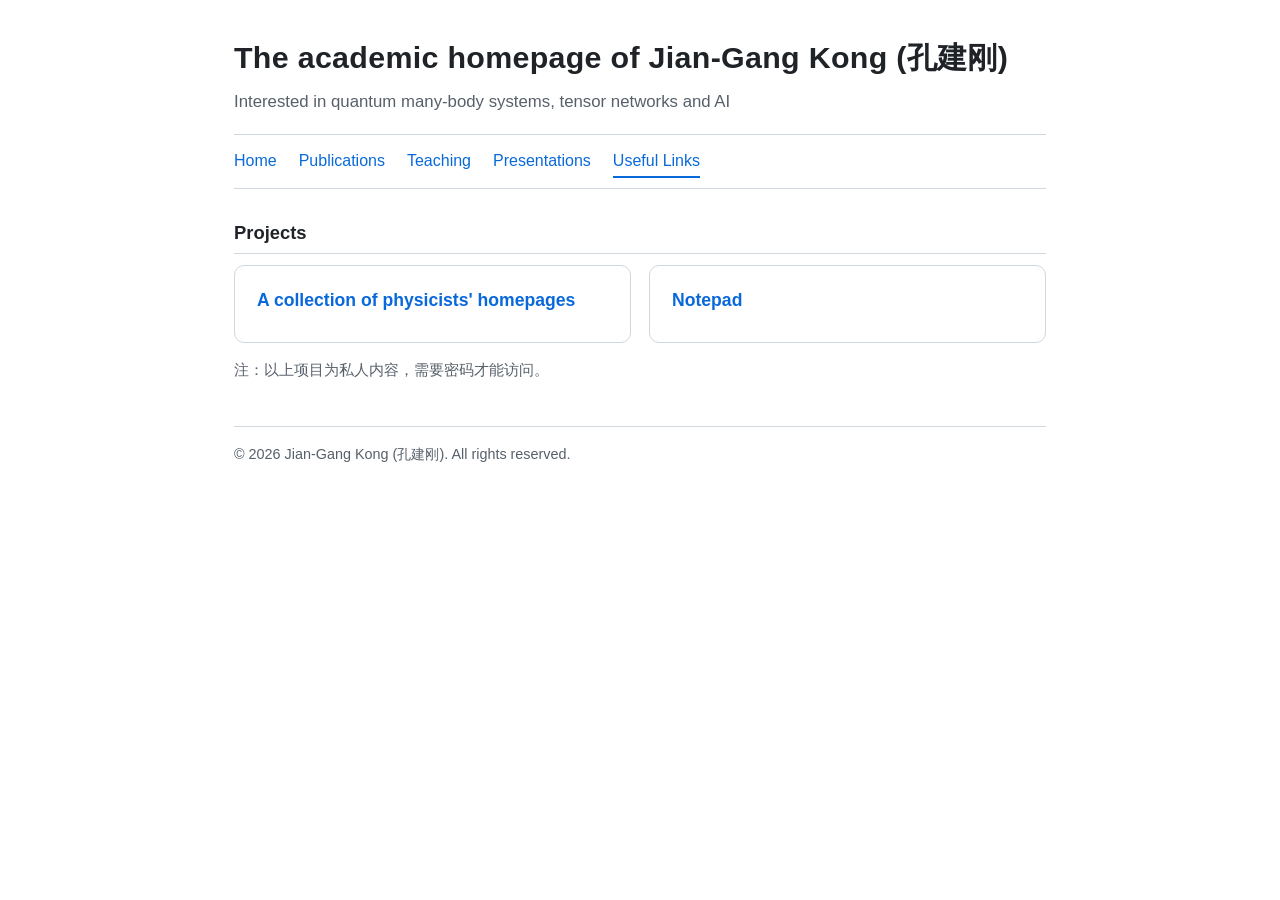
==== useful-links.html @ 266a2fc8 "Initial website" ====
<!DOCTYPE html>
<html lang="en">
<head>
  <meta charset="utf-8">
  <meta name="viewport" content="width=device-width, initial-scale=1.0">
  <title>Jian-Gang Kong (孔建刚) — Useful Links</title>
  <link rel="stylesheet" href="assets/css/style.css">
</head>
<body>

  <header class="site-header">
    <h1 class="site-title">The academic homepage of Jian-Gang Kong (孔建刚)</h1>
    <p class="site-subtitle">Interested in quantum many-body systems, tensor networks and AI</p>
  </header>

  <nav class="nav">
    <a href="index.html">Home</a>
    <a href="publications.html">Publications</a>
    <a href="teaching.html">Teaching</a>
    <a href="presentations.html">Presentations</a>
    <a href="useful-links.html" class="active">Useful Links</a>
  </nav>

  <div class="section">
    <div class="section-title">Projects</div>
    <div class="project-grid">
      <a class="project-card" href="private/physicists.html">
        <h3>A collection of physicists' homepages</h3>
      </a>
      <a class="project-card" href="private/notepad/index.html">
        <h3>Notepad</h3>
      </a>
    </div>
    <p class="muted">注：以上项目为私人内容，需要密码才能访问。</p>
  </div>

  <footer class="last-update">
    &copy; 2026 Jian-Gang Kong (孔建刚). All rights reserved.
  </footer>

</body>
</html>
---- assets/css/style.css ----
/* ============================================================
   Personal academic website — minimal stylesheet
   Design inspired by: https://akiyama-es.github.io/
   ============================================================ */

:root {
  --text:      #1f2328;
  --muted:     #57606a;
  --accent:    #0969da;
  --accent-bg: #f6f8fa;
  --border:    #d0d7de;
}

* {
  box-sizing: border-box;
}

html {
  -webkit-text-size-adjust: 100%;
}

body {
  max-width: 860px;
  margin: 0 auto;
  padding: 32px 24px 48px;
  font-family: -apple-system, BlinkMacSystemFont, "Segoe UI",
               "Helvetica Neue", Arial, "PingFang SC", "Microsoft YaHei",
               sans-serif;
  font-size: 16px;
  line-height: 1.7;
  color: var(--text);
  background: #ffffff;
}

/* ---------- Header / name ---------- */

.site-header {
  margin-bottom: 8px;
}

.site-title {
  margin: 0;
  font-size: 1.9rem;
  font-weight: 700;
  letter-spacing: 0.01em;
}

.site-subtitle {
  margin: 4px 0 0;
  color: var(--muted);
  font-size: 1.05rem;
}

/* ---------- Navigation ---------- */

.nav {
  display: flex;
  flex-wrap: wrap;
  gap: 4px 22px;
  margin: 18px 0 28px;
  padding: 10px 0;
  border-top: 1px solid var(--border);
  border-bottom: 1px solid var(--border);
}

.nav a {
  text-decoration: none;
  color: var(--accent);
  font-weight: 500;
  padding: 2px 0;
  border-bottom: 2px solid transparent;
  transition: border-color 0.15s;
}

.nav a:hover {
  border-bottom-color: var(--accent);
}

.nav a.active {
  border-bottom-color: var(--accent);
}

/* ---------- Sections ---------- */

.section {
  margin-bottom: 2.2em;
}

.section-title {
  font-size: 1.15rem;
  font-weight: 700;
  margin: 0 0 0.6em;
  padding-bottom: 0.25em;
  border-bottom: 1px solid var(--border);
}

.section-content {
  line-height: 1.7;
}

/* ---------- Profile (photo + intro text) ---------- */

.profile {
  display: flex;
  gap: 28px;
  align-items: center;
}

.profile-photo img {
  width: 190px;
  max-width: 100%;
  height: auto;
  display: block;
  border-radius: 8px;
  border: 1px solid var(--border);
  box-shadow: 0 1px 4px rgba(0, 0, 0, 0.1);
}

.profile-text {
  flex: 1;
  min-width: 0;
  line-height: 1.7;
}

/* ---------- CV-style rows (dates + text) ---------- */

.cv-list {
  display: flex;
  flex-direction: column;
  gap: 0.55em;
}

.cv-row {
  display: grid;
  grid-template-columns: 190px 1fr;
  column-gap: 24px;
  align-items: start;
}

.cv-date {
  color: var(--muted);
  white-space: nowrap;
}

/* ---------- Publication list ---------- */

.pub-year {
  font-weight: 700;
  margin: 1.4em 0 0.4em;
}

.pub-list {
  list-style: none;
  margin: 0;
  padding: 0;
}

.pub-list li {
  margin-bottom: 1.1em;
}

.pub-title {
  font-weight: 600;
}

.pub-authors {
  color: var(--muted);
  font-size: 0.95rem;
}

.pub-journal {
  font-size: 0.95rem;
}

.pub-links a {
  font-size: 0.88rem;
  margin-right: 12px;
  white-space: nowrap;
}

/* ---------- Keyword list ---------- */

.keyword-list {
  line-height: 1.9;
}

/* ---------- Lists ---------- */

.simple-list {
  margin: 0;
  padding-left: 1.2em;
}

.simple-list li {
  margin-bottom: 0.35em;
}

/* ---------- Links ---------- */

a {
  color: var(--accent);
  word-break: break-word;
}

a:hover {
  text-decoration: underline;
}

code {
  font-family: ui-monospace, SFMono-Regular, Menlo, Consolas, monospace;
  font-size: 0.92em;
  background: var(--accent-bg);
  padding: 1px 5px;
  border-radius: 4px;
}

/* ---------- Project cards (Useful Links) ---------- */

.project-grid {
  display: grid;
  grid-template-columns: repeat(auto-fit, minmax(240px, 1fr));
  gap: 18px;
}

.project-card {
  display: block;
  padding: 20px 22px;
  border: 1px solid var(--border);
  border-radius: 10px;
  background: #ffffff;
  text-decoration: none;
  color: var(--text);
  transition: border-color 0.15s, box-shadow 0.15s;
}

.project-card:hover {
  border-color: var(--accent);
  box-shadow: 0 2px 10px rgba(0, 0, 0, 0.08);
  text-decoration: none;
}

.project-card h3 {
  margin: 0 0 6px;
  font-size: 1.1rem;
  color: var(--accent);
}

.project-card p {
  margin: 0;
  color: var(--muted);
  font-size: 0.92rem;
  line-height: 1.5;
}

.muted {
  color: var(--muted);
  font-size: 0.92rem;
}

/* ---------- Private-area gate ---------- */

.psw-gate {
  position: fixed;
  inset: 0;
  z-index: 9999;
  background: rgba(246, 248, 250, 0.97);
  display: flex;
  align-items: center;
  justify-content: center;
  padding: 24px;
}

.psw-card {
  width: 100%;
  max-width: 380px;
  background: #ffffff;
  border: 1px solid var(--border);
  border-radius: 12px;
  padding: 28px 26px;
  text-align: center;
  box-shadow: 0 8px 30px rgba(0, 0, 0, 0.12);
}

.psw-card .lock {
  font-size: 2rem;
}

.psw-card h2 {
  margin: 10px 0 4px;
  font-size: 1.25rem;
}

.psw-card p {
  margin: 0 0 16px;
  color: var(--muted);
  font-size: 0.92rem;
}

.psw-card input[type="password"] {
  width: 100%;
  padding: 9px 12px;
  margin-bottom: 12px;
  font-size: 1rem;
  border: 1px solid var(--border);
  border-radius: 6px;
}

.psw-card input[type="password"]:focus {
  outline: none;
  border-color: var(--accent);
}

.psw-card button {
  width: 100%;
  padding: 9px 0;
  font-size: 1rem;
  font-weight: 600;
  color: #ffffff;
  background: var(--accent);
  border: none;
  border-radius: 6px;
  cursor: pointer;
}

.psw-card button:hover {
  filter: brightness(1.08);
}

.psw-error {
  margin: 10px 0 0;
  color: #cf222e;
  font-size: 0.9rem;
  min-height: 1.2em;
}

/* ---------- Notepad (private diary) ---------- */

.nd-breadcrumb {
  margin: 0 0 14px;
  color: var(--muted);
  font-size: 0.92rem;
}

.nd-breadcrumb a {
  text-decoration: none;
}

.nd-grid {
  display: flex;
  flex-wrap: wrap;
  gap: 10px;
}

.nd-btn {
  padding: 8px 16px;
  font-size: 0.98rem;
  border: 1px solid var(--border);
  border-radius: 8px;
  background: #ffffff;
  color: var(--text);
  cursor: pointer;
  transition: border-color 0.15s, color 0.15s;
}

.nd-btn:hover {
  border-color: var(--accent);
  color: var(--accent);
}

.nd-btn:disabled {
  opacity: 0.35;
  cursor: not-allowed;
}

.nd-btn:disabled:hover {
  border-color: var(--border);
  color: var(--text);
}

.nd-btn.nd-strong {
  font-weight: 600;
}

.nd-entry {
  margin-top: 18px;
  padding: 18px 20px;
  border: 1px solid var(--border);
  border-left: 4px solid var(--accent);
  border-radius: 8px;
  background: var(--accent-bg);
}

.nd-entry h3 {
  margin: 0 0 10px;
  font-size: 1.05rem;
}

.nd-entry p {
  margin: 0 0 0.8em;
  line-height: 1.8;
}

.nd-entry p:last-child {
  margin-bottom: 0;
}

.nd-hint {
  color: var(--muted);
  font-size: 0.92rem;
}

/* ---------- Physicist list (multi-column) ---------- */

.phys-multi {
  display: grid;
  grid-auto-flow: column; /* fill each column top-to-bottom, then next */
  column-gap: 44px;
  align-items: start;
}

.phys-item {
  break-inside: avoid;
  margin-bottom: 0.9em;
}

.phys-item .muted {
  font-size: 0.85rem;
}

/* ---------- Footer ---------- */

.last-update {
  margin-top: 3em;
  padding-top: 1em;
  border-top: 1px solid var(--border);
  font-size: 0.9rem;
  color: var(--muted);
}

/* ---------- Mobile ---------- */

@media screen and (max-width: 640px) {
  body {
    padding: 20px 16px 40px;
    font-size: 15px;
  }

  .site-title {
    font-size: 1.6rem;
  }

  .nav {
    gap: 4px 16px;
  }

  .cv-row {
    grid-template-columns: 1fr;
    row-gap: 0.15em;
  }

  .cv-date {
    font-weight: 600;
    white-space: normal;
  }

  .profile {
    flex-direction: column;
    align-items: center;
    text-align: center;
  }

  .profile-photo img {
    width: 160px;
  }

  .project-grid {
    grid-template-columns: 1fr;
  }

  /* single column on small screens */
  .phys-multi {
    display: block;
  }
}
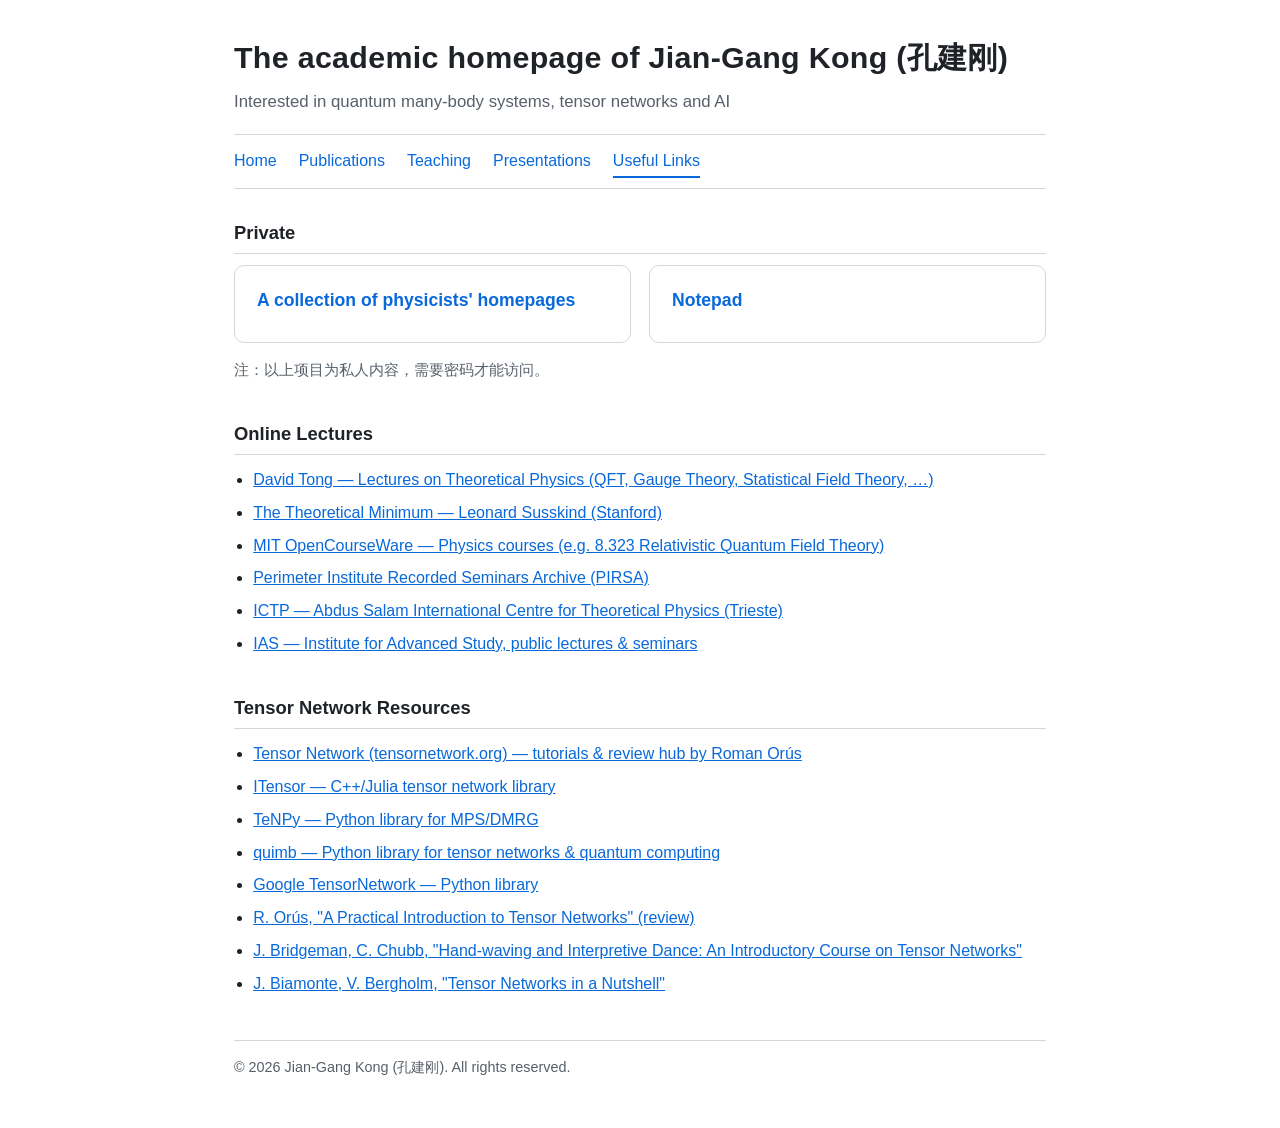
==== commit 021ef5a6: "Add Online Lectures and Tensor Network Resources sections" ====
--- a/useful-links.html
+++ b/useful-links.html
@@ -22,7 +22,7 @@
   </nav>
 
   <div class="section">
-    <div class="section-title">Projects</div>
+    <div class="section-title">Private</div>
     <div class="project-grid">
       <a class="project-card" href="private/physicists.html">
         <h3>A collection of physicists' homepages</h3>
@@ -34,6 +34,38 @@
     <p class="muted">注：以上项目为私人内容，需要密码才能访问。</p>
   </div>
 
+  <div class="section">
+    <div class="section-title">Online Lectures</div>
+    <div class="section-content">
+      <!-- TODO: add / edit lecture links here -->
+      <ul class="simple-list">
+        <li><a href="https://www.damtp.cam.ac.uk/user/tong/teaching.html">David Tong — Lectures on Theoretical Physics (QFT, Gauge Theory, Statistical Field Theory, …)</a></li>
+        <li><a href="https://theoreticalminimum.com/">The Theoretical Minimum — Leonard Susskind (Stanford)</a></li>
+        <li><a href="https://ocw.mit.edu/">MIT OpenCourseWare — Physics courses (e.g. 8.323 Relativistic Quantum Field Theory)</a></li>
+        <li><a href="https://pirsa.org/">Perimeter Institute Recorded Seminars Archive (PIRSA)</a></li>
+        <li><a href="https://www.ictp.it/">ICTP — Abdus Salam International Centre for Theoretical Physics (Trieste)</a></li>
+        <li><a href="https://www.ias.edu/">IAS — Institute for Advanced Study, public lectures &amp; seminars</a></li>
+      </ul>
+    </div>
+  </div>
+
+  <div class="section">
+    <div class="section-title">Tensor Network Resources</div>
+    <div class="section-content">
+      <!-- TODO: add / edit tensor-network resources here -->
+      <ul class="simple-list">
+        <li><a href="https://tensornetwork.org/">Tensor Network (tensornetwork.org) — tutorials &amp; review hub by Roman Orús</a></li>
+        <li><a href="https://itensor.org/">ITensor — C++/Julia tensor network library</a></li>
+        <li><a href="https://tenpy.readthedocs.io/">TeNPy — Python library for MPS/DMRG</a></li>
+        <li><a href="https://quimb.readthedocs.io/">quimb — Python library for tensor networks &amp; quantum computing</a></li>
+        <li><a href="https://github.com/google/TensorNetwork">Google TensorNetwork — Python library</a></li>
+        <li><a href="https://arxiv.org/abs/1306.2164">R. Orús, "A Practical Introduction to Tensor Networks" (review)</a></li>
+        <li><a href="https://arxiv.org/abs/1606.02639">J. Bridgeman, C. Chubb, "Hand-waving and Interpretive Dance: An Introductory Course on Tensor Networks"</a></li>
+        <li><a href="https://arxiv.org/abs/1708.00006">J. Biamonte, V. Bergholm, "Tensor Networks in a Nutshell"</a></li>
+      </ul>
+    </div>
+  </div>
+
   <footer class="last-update">
     &copy; 2026 Jian-Gang Kong (孔建刚). All rights reserved.
   </footer>
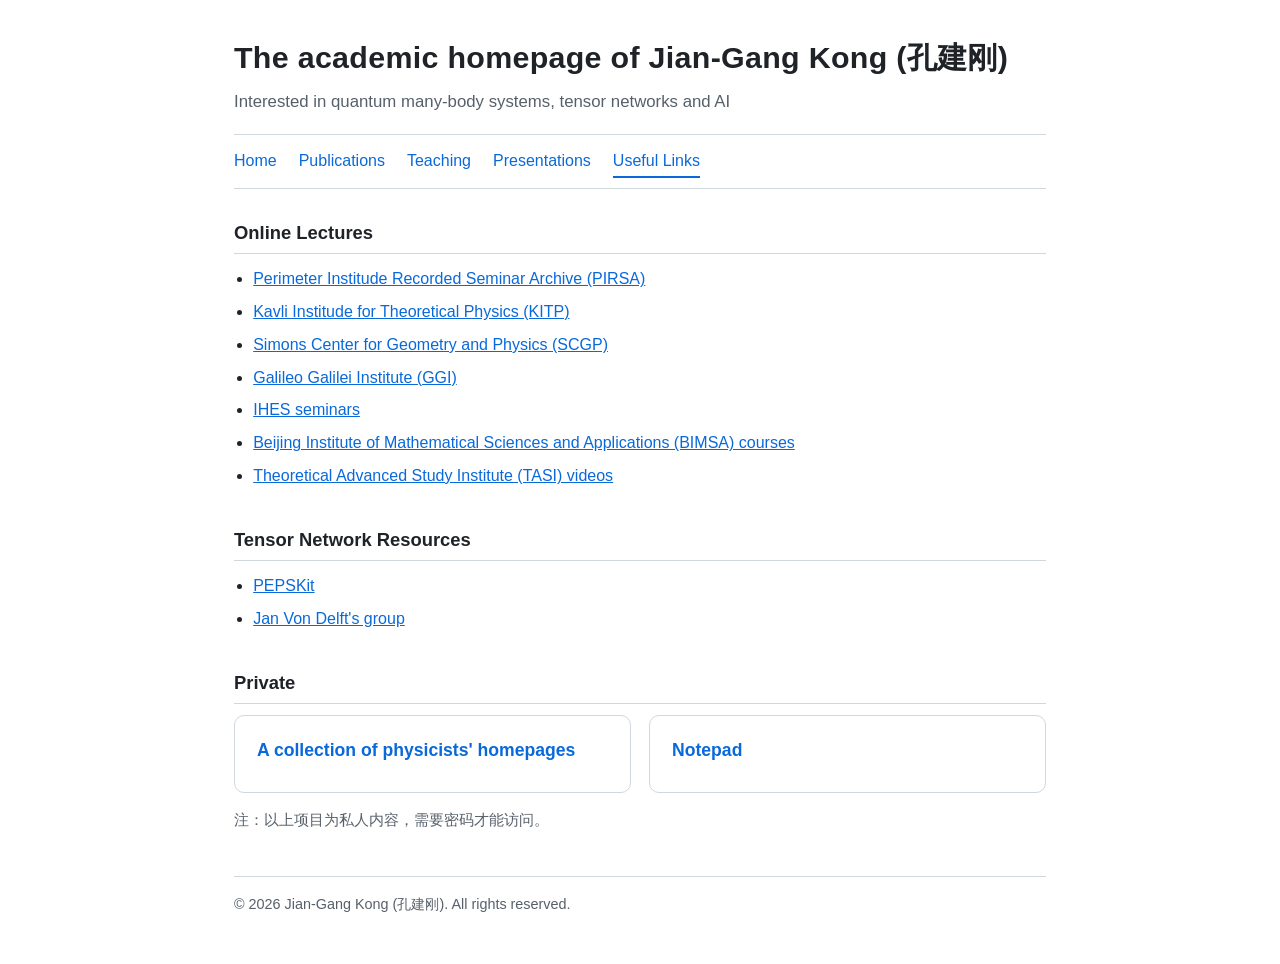
==== commit 9be5956f: "add tn resources and online lectures" ====
--- a/useful-links.html
+++ b/useful-links.html
@@ -22,6 +22,32 @@
   </nav>
 
   <div class="section">
+    <div class="section-title">Online Lectures</div>
+    <div class="section-content">
+      <ul class="simple-list">
+        <li><a href="https://pirsa.org/"> Perimeter Institude Recorded Seminar Archive (PIRSA) </a></li>
+        <li><a href="https://www.kitp.ucsb.edu/talks-archive"> Kavli Institude for Theoretical Physics (KITP) </a></li>
+        <li><a href="https://scgp.stonybrook.edu/video_portal/by_event.php"> Simons Center for Geometry and Physics (SCGP) </a></li>
+        <li><a href="https://www.ggi.infn.it/activities.php#pills-workshop"> Galileo Galilei Institute (GGI) </a></li>
+        <li><a href="https://www.ihes.fr/en/events/#seminars"> IHES seminars </a></li>
+        <li><a href="https://www.bimsa.cn/research/course/index.html"> Beijing Institute of Mathematical Sciences and Applications (BIMSA) courses </a></li>
+        <li><a href="https://www.youtube.com/@tasivideos4735"> Theoretical Advanced Study Institute (TASI) videos </a></li>
+      </ul>
+    </div>
+  </div>
+
+  <div class="section">
+    <div class="section-title">Tensor Network Resources</div>
+    <div class="section-content">
+      <!-- TODO: add / edit tensor-network resources here -->
+      <ul class="simple-list">
+        <li><a href="https://github.com/QuantumKitHub/PEPSKit.jl">PEPSKit</a></li>
+        <li><a href="https://www.theorie.physik.uni-muenchen.de/lsvondelft/jan-von-delft-group/teaching/index.html">Jan Von Delft's group</a></li>
+      </ul>
+    </div>
+  </div>
+
+    <div class="section">
     <div class="section-title">Private</div>
     <div class="project-grid">
       <a class="project-card" href="private/physicists.html">
@@ -34,38 +60,6 @@
     <p class="muted">注：以上项目为私人内容，需要密码才能访问。</p>
   </div>
 
-  <div class="section">
-    <div class="section-title">Online Lectures</div>
-    <div class="section-content">
-      <!-- TODO: add / edit lecture links here -->
-      <ul class="simple-list">
-        <li><a href="https://www.damtp.cam.ac.uk/user/tong/teaching.html">David Tong — Lectures on Theoretical Physics (QFT, Gauge Theory, Statistical Field Theory, …)</a></li>
-        <li><a href="https://theoreticalminimum.com/">The Theoretical Minimum — Leonard Susskind (Stanford)</a></li>
-        <li><a href="https://ocw.mit.edu/">MIT OpenCourseWare — Physics courses (e.g. 8.323 Relativistic Quantum Field Theory)</a></li>
-        <li><a href="https://pirsa.org/">Perimeter Institute Recorded Seminars Archive (PIRSA)</a></li>
-        <li><a href="https://www.ictp.it/">ICTP — Abdus Salam International Centre for Theoretical Physics (Trieste)</a></li>
-        <li><a href="https://www.ias.edu/">IAS — Institute for Advanced Study, public lectures &amp; seminars</a></li>
-      </ul>
-    </div>
-  </div>
-
-  <div class="section">
-    <div class="section-title">Tensor Network Resources</div>
-    <div class="section-content">
-      <!-- TODO: add / edit tensor-network resources here -->
-      <ul class="simple-list">
-        <li><a href="https://tensornetwork.org/">Tensor Network (tensornetwork.org) — tutorials &amp; review hub by Roman Orús</a></li>
-        <li><a href="https://itensor.org/">ITensor — C++/Julia tensor network library</a></li>
-        <li><a href="https://tenpy.readthedocs.io/">TeNPy — Python library for MPS/DMRG</a></li>
-        <li><a href="https://quimb.readthedocs.io/">quimb — Python library for tensor networks &amp; quantum computing</a></li>
-        <li><a href="https://github.com/google/TensorNetwork">Google TensorNetwork — Python library</a></li>
-        <li><a href="https://arxiv.org/abs/1306.2164">R. Orús, "A Practical Introduction to Tensor Networks" (review)</a></li>
-        <li><a href="https://arxiv.org/abs/1606.02639">J. Bridgeman, C. Chubb, "Hand-waving and Interpretive Dance: An Introductory Course on Tensor Networks"</a></li>
-        <li><a href="https://arxiv.org/abs/1708.00006">J. Biamonte, V. Bergholm, "Tensor Networks in a Nutshell"</a></li>
-      </ul>
-    </div>
-  </div>
-
   <footer class="last-update">
     &copy; 2026 Jian-Gang Kong (孔建刚). All rights reserved.
   </footer>
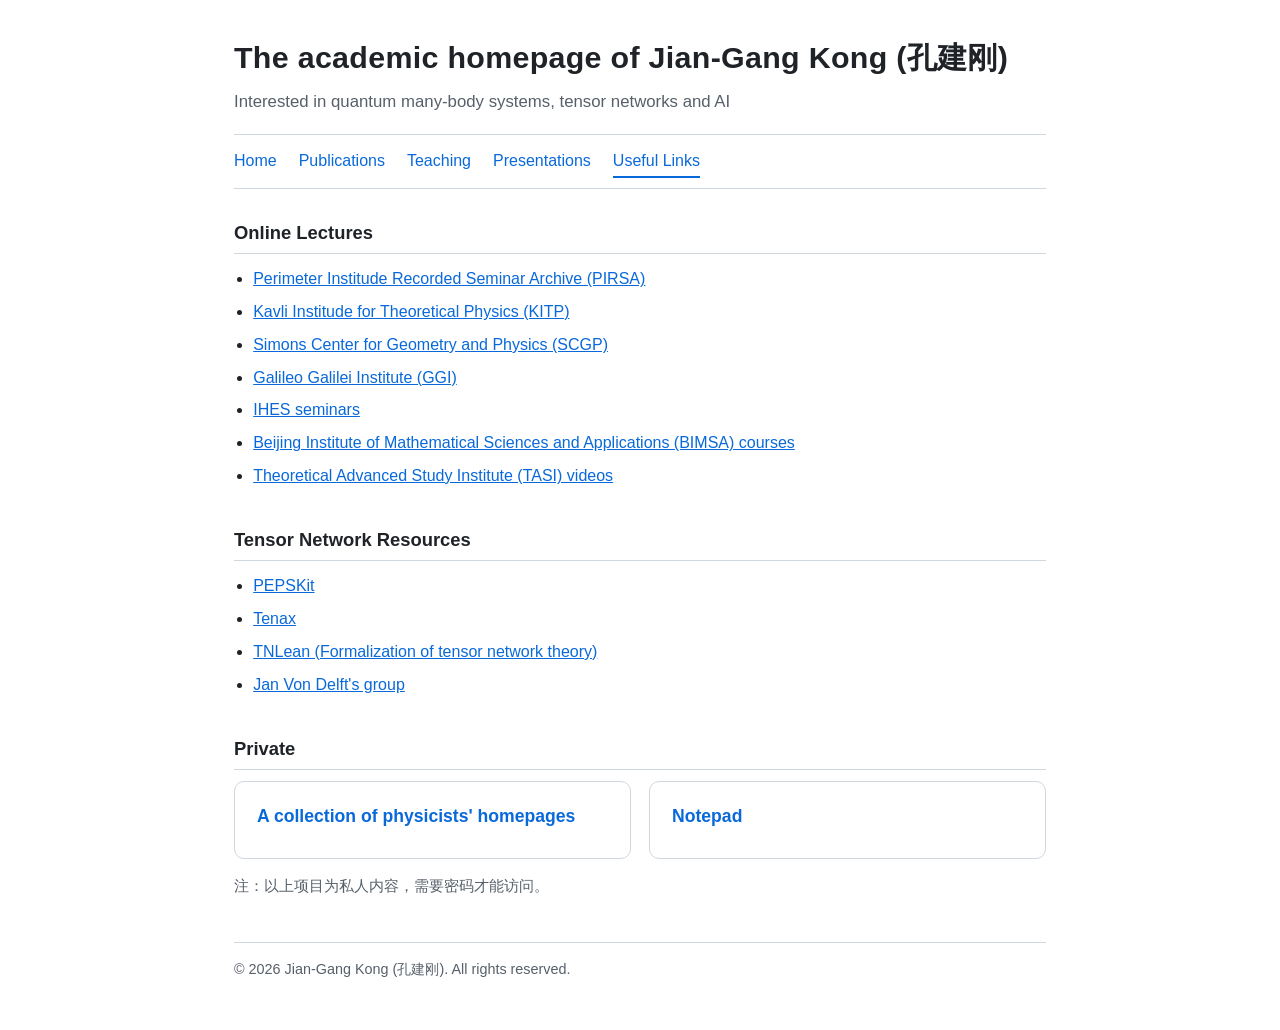
==== commit 4126a47b: "small add" ====
--- a/useful-links.html
+++ b/useful-links.html
@@ -42,6 +42,8 @@
       <!-- TODO: add / edit tensor-network resources here -->
       <ul class="simple-list">
         <li><a href="https://github.com/QuantumKitHub/PEPSKit.jl">PEPSKit</a></li>
+        <li><a href="https://tenax.readthedocs.io/en/latest/index.html">Tenax</a></li>
+        <li><a href="https://sirui-lu.com/TNLean/">TNLean (Formalization of tensor network theory)</a></li>
         <li><a href="https://www.theorie.physik.uni-muenchen.de/lsvondelft/jan-von-delft-group/teaching/index.html">Jan Von Delft's group</a></li>
       </ul>
     </div>
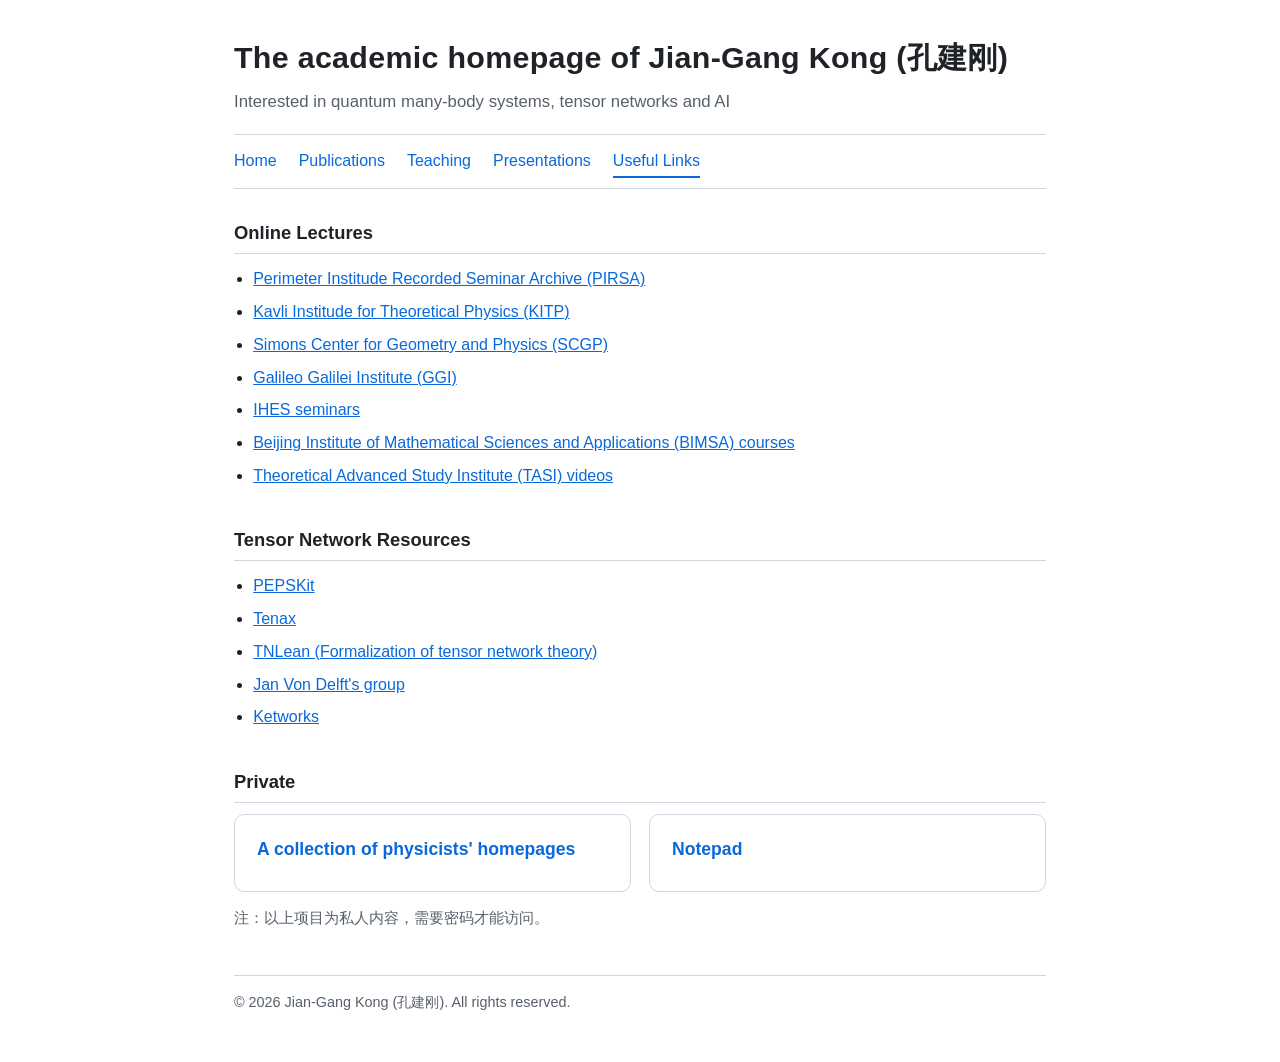
==== commit 51844c73: "add Ketworks" ====
--- a/useful-links.html
+++ b/useful-links.html
@@ -45,6 +45,7 @@
         <li><a href="https://tenax.readthedocs.io/en/latest/index.html">Tenax</a></li>
         <li><a href="https://sirui-lu.com/TNLean/">TNLean (Formalization of tensor network theory)</a></li>
         <li><a href="https://www.theorie.physik.uni-muenchen.de/lsvondelft/jan-von-delft-group/teaching/index.html">Jan Von Delft's group</a></li>
+        <li><a href="https://ketworks.org/">Ketworks</a></li>
       </ul>
     </div>
   </div>
